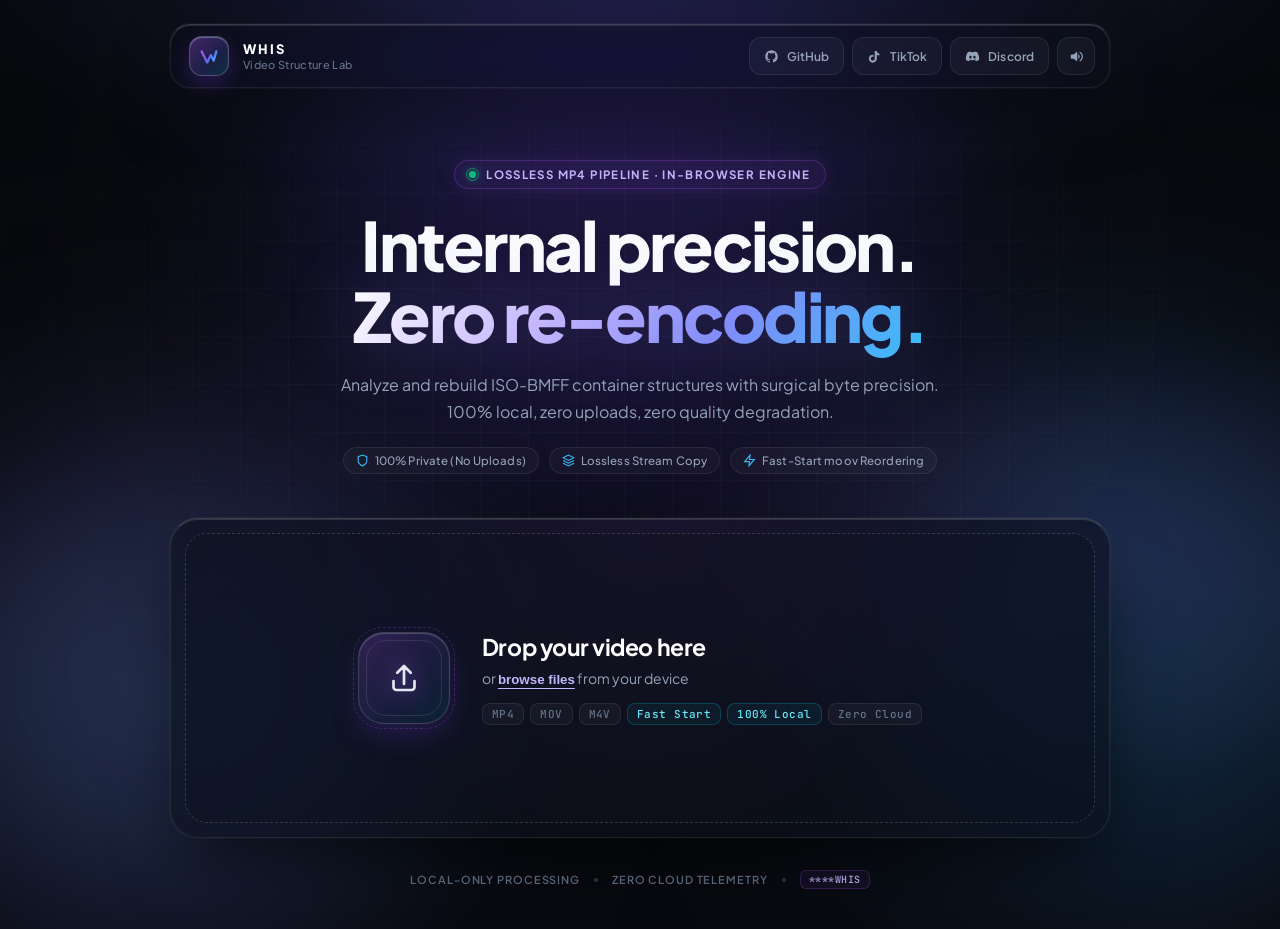
==== index.html @ bb4c7293 "feat: modernize UI/UX, video stream monitor, atom pipeline visualizer, universal export & railway su" ====
<!doctype html>
<html lang="en">
  <head>
    <meta charset="utf-8">
    <meta name="viewport" content="width=device-width, initial-scale=1">
    <meta name="color-scheme" content="dark">
    <meta name="theme-color" content="#06070a">
    <title>Whis Video Patcher — Lossless In-Browser MP4 Pipeline</title>
    <meta name="description" content="Local, lossless ISO-BMFF container structure patcher with real-time inspection, fast-start optimization, and zero re-encoding.">
    <link rel="preconnect" href="https://fonts.googleapis.com">
    <link rel="preconnect" href="https://fonts.gstatic.com" crossorigin>
    <link href="https://fonts.googleapis.com/css2?family=JetBrains+Mono:wght@400;500;600;700&family=Plus+Jakarta+Sans:wght@400;500;600;700;800&display=swap" rel="stylesheet">
    <link rel="stylesheet" href="styles.css">
  </head>
  <body>
    <div class="bg-grid" aria-hidden="true"></div>
    <div class="aurora aurora-one" aria-hidden="true"></div>
    <div class="aurora aurora-two" aria-hidden="true"></div>
    <div class="aurora aurora-three" aria-hidden="true"></div>

    <main class="shell">
      <header class="topbar glass">
        <div class="brand">
          <span class="brand-mark" aria-hidden="true">
            <svg viewBox="0 0 24 24" fill="none" xmlns="http://www.w3.org/2000/svg">
              <path d="M4 7L10 19L14 11L17 17L20 7" stroke="url(#whis-brand-grad)" stroke-width="2.5" stroke-linecap="round" stroke-linejoin="round"/>
              <defs>
                <linearGradient id="whis-brand-grad" x1="4" y1="7" x2="20" y2="19" gradientUnits="userSpaceOnUse">
                  <stop stop-color="#a855f7"/>
                  <stop offset="0.5" stop-color="#6366f1"/>
                  <stop offset="1" stop-color="#38bdf8"/>
                </linearGradient>
              </defs>
            </svg>
          </span>
          <div class="brand-text">
            <p>WHIS</p>
            <span>Video Structure Lab</span>
          </div>
        </div>

        <div class="top-actions">
          <a class="social-button github" href="https://github.com/whiskyyyyys/video-patcher" target="_blank" rel="noopener noreferrer" aria-label="Open GitHub Repository">
            <svg viewBox="0 0 24 24" aria-hidden="true">
              <path fill="currentColor" d="M12 2C6.477 2 2 6.484 2 12.017c0 4.425 2.865 8.18 6.839 9.504.5.092.682-.217.682-.483 0-.237-.008-.868-.013-1.703-2.782.605-3.369-1.343-3.369-1.343-.454-1.158-1.11-1.466-1.11-1.466-.908-.62.069-.608.069-.608 1.003.07 1.53 1.032 1.53 1.032.892 1.53 2.341 1.088 2.91.832.092-.647.35-1.088.636-1.338-2.22-.253-4.555-1.113-4.555-4.951 0-1.093.39-1.988 1.029-2.688-.103-.253-.446-1.272.098-2.65 0 0 .84-.27 2.75 1.026A9.564 9.564 0 0 1 12 6.844c.85.004 1.705.115 2.504.337 1.909-1.296 2.747-1.027 2.747-1.027.546 1.379.202 2.398.1 2.651.64.7 1.028 1.595 1.028 2.688 0 3.848-2.339 4.695-4.566 4.943.359.309.678.92.678 1.855 0 1.338-.012 2.419-.012 2.747 0 .268.18.58.688.482A10.019 10.019 0 0 0 22 12.017C22 6.484 17.522 2 12 2z"/>
            </svg>
            <span>GitHub</span>
          </a>
          <a class="social-button tiktok" href="https://www.tiktok.com/@whis" target="_blank" rel="noopener noreferrer" aria-label="Open Whis on TikTok">
            <svg viewBox="0 0 24 24" aria-hidden="true"><path d="M15.7 3c.3 2.4 1.7 3.8 4.1 4v3.3a9 9 0 0 1-4.1-1v6.1a6.4 6.4 0 1 1-5.5-6.3v3.4a3.1 3.1 0 1 0 2.1 2.9V3h3.4z"/></svg>
            <span>TikTok</span>
          </a>
          <a class="social-button discord" href="https://discord.gg/whis" target="_blank" rel="noopener noreferrer" aria-label="Join the Whis Discord">
            <svg viewBox="0 0 24 24" aria-hidden="true"><path d="M19.5 5.3A17 17 0 0 0 15.3 4l-.5 1.1a15 15 0 0 0-5.6 0L8.7 4a17 17 0 0 0-4.2 1.3C1.8 9.3 1.1 13.2 1.4 17a17 17 0 0 0 5.2 2.7l1.3-1.8-1.8-.9.4-.3c3.5 1.6 7.4 1.6 10.9 0l.5.3-1.8.9 1.3 1.8a17 17 0 0 0 5.2-2.7c.4-4.4-.8-8.2-3.1-11.7zM8.8 15.2c-1 0-1.9-1-1.9-2.2s.9-2.2 1.9-2.2 1.9 1 1.9 2.2-.9 2.2-1.9 2.2zm6.4 0c-1 0-1.9-1-1.9-2.2s.9-2.2 1.9-2.2 1.9 1 1.9 2.2-.9 2.2-1.9 2.2z"/></svg>
            <span>Discord</span>
          </a>
          <button class="icon-button" id="soundToggle" type="button" aria-label="Mute interface sounds" aria-pressed="true" title="Toggle audio feedback">
            <svg viewBox="0 0 24 24" aria-hidden="true"><path d="M4 9v6h4l5 4V5L8 9H4zm12.5 3a4 4 0 0 0-2-3.46v6.92A4 4 0 0 0 16.5 12zm0-7.2v2.05a6 6 0 0 1 0 10.3v2.05a8 8 0 0 0 0-14.4z"/></svg>
          </button>
        </div>
      </header>

      <section class="hero">
        <div class="eyebrow-container">
          <p class="eyebrow"><span class="pulse-dot"></span> Lossless MP4 Pipeline · In-Browser Engine</p>
        </div>
        <h1>Internal precision.<br><em>Zero re-encoding.</em></h1>
        <p class="lede">Analyze and rebuild ISO-BMFF container structures with surgical byte precision. 100% local, zero uploads, zero quality degradation.</p>

        <div class="hero-tags">
          <span class="hero-tag">
            <svg viewBox="0 0 24 24" fill="none" stroke="currentColor" stroke-width="2"><path d="M12 22s8-4 8-10V5l-8-3-8 3v7c0 6 8 10 8 10z"/></svg>
            100% Private (No Uploads)
          </span>
          <span class="hero-tag">
            <svg viewBox="0 0 24 24" fill="none" stroke="currentColor" stroke-width="2"><polygon points="12 2 2 7 12 12 22 7 12 2"/><polyline points="2 17 12 22 22 17"/><polyline points="2 12 12 17 22 12"/></svg>
            Lossless Stream Copy
          </span>
          <span class="hero-tag">
            <svg viewBox="0 0 24 24" fill="none" stroke="currentColor" stroke-width="2"><polygon points="13 2 3 14 12 14 11 22 21 10 12 10 13 2"/></svg>
            Fast-Start moov Reordering
          </span>
        </div>
      </section>

      <section class="workspace glass" id="workspace">
        <div class="dropzone" id="dropzone" role="button" tabindex="0" aria-label="Choose or drop a video">
          <input id="fileInput" type="file" accept="video/*,.mp4,.m4v,.mov" hidden>
          <div class="drop-orbit">
            <span class="orbit-ring-outer"></span>
            <span class="orbit-ring-inner"></span>
            <svg viewBox="0 0 24 24" aria-hidden="true"><path d="M12 16V4m0 0L7.5 8.5M12 4l4.5 4.5M5 14v4a2 2 0 0 0 2 2h10a2 2 0 0 0 2-2v-4"/></svg>
          </div>
          <div class="drop-copy">
            <h2>Drop your video here</h2>
            <p>or <button id="browseButton" type="button">browse files</button> from your device</p>
            <div class="drop-badges">
              <span class="badge">MP4</span>
              <span class="badge">MOV</span>
              <span class="badge">M4V</span>
              <span class="badge highlight">Fast Start</span>
              <span class="badge highlight">100% Local</span>
              <span class="badge">Zero Cloud</span>
            </div>
          </div>
        </div>

        <div class="processor" id="processor" hidden>
          <div class="file-row">
            <div class="file-icon">
              <svg viewBox="0 0 24 24"><path d="M4 4h11l5 5v11H4V4zm11 0v5h5M9 10l6 3-6 3v-6z"/></svg>
            </div>
            <div class="file-info">
              <strong id="fileName">—</strong>
              <span id="fileMeta">—</span>
            </div>
            <button class="text-button" id="replaceButton" type="button">
              <svg viewBox="0 0 24 24" width="14" height="14" fill="none" stroke="currentColor" stroke-width="2"><path d="M4 4v5h.582m15.356 2A8.001 8.001 0 004.582 9m0 0H9m11 11v-5h-.581m0 0a8.003 8.003 0 01-15.357-2m15.357 2H15"/></svg>
              <span>Replace file</span>
            </button>
          </div>

          <!-- Video Preview Player -->
          <div class="video-preview-card" id="previewContainer" hidden>
            <div class="preview-header">
              <div class="preview-tag">
                <span class="live-indicator"></span>
                <span>Video Stream Monitor</span>
              </div>
              <span class="preview-resolution" id="videoResolution">—</span>
            </div>
            <div class="video-wrap">
              <video id="videoPreview" controls playsinline preload="metadata"></video>
            </div>
          </div>

          <div class="progress-block">
            <div class="progress-head">
              <span id="statusLabel">Preparing…</span>
              <strong id="progressValue">0%</strong>
            </div>
            <div class="progress-track">
              <i id="progressBar"></i>
              <b id="progressGlow"></b>
            </div>
            <p id="statusDetail">Reading file structure</p>
          </div>

          <!-- Container Pipeline Step Visualizer -->
          <div class="pipeline-visualizer" id="pipelineVisualizer">
            <div class="pipeline-step" id="stepFtyp">
              <div class="step-badge">ATOM 01</div>
              <strong>ftyp</strong>
              <span>Sanitized branding</span>
            </div>
            <div class="pipeline-arrow" aria-hidden="true">→</div>
            <div class="pipeline-step" id="stepMoov">
              <div class="step-badge">ATOM 02</div>
              <strong>moov</strong>
              <span>Fast-start & Tech Audio</span>
            </div>
            <div class="pipeline-arrow" aria-hidden="true">→</div>
            <div class="pipeline-step" id="stepMdat">
              <div class="step-badge">ATOM 03</div>
              <strong>mdat</strong>
              <span>Raw payload preserved</span>
            </div>
          </div>

          <div class="result-grid" id="resultGrid" hidden>
            <article>
              <div class="art-label">Mode</div>
              <strong>Stream copy</strong>
              <small>signatures scrubbed only</small>
            </article>
            <article>
              <div class="art-label">Index</div>
              <strong>Fast start</strong>
              <small>moov before mdat</small>
            </article>
            <article>
              <div class="art-label">Patch</div>
              <strong id="patchCount">—</strong>
              <small>technical samples</small>
            </article>
            <article>
              <div class="art-label">Output</div>
              <strong id="outputSize">—</strong>
              <small id="sizeDelta">—</small>
            </article>
          </div>

          <div class="error-card" id="errorCard" hidden>
            <svg viewBox="0 0 24 24"><path d="M12 8v5m0 3.5v.01M10.3 3.8 2.6 17.2A2 2 0 0 0 4.3 20h15.4a2 2 0 0 0 1.7-2.8L13.7 3.8a2 2 0 0 0-3.4 0z"/></svg>
            <div>
              <strong>Processing stopped</strong>
              <p id="errorMessage"></p>
            </div>
          </div>

          <div class="actions">
            <button class="secondary-button" id="detailsButton" type="button" disabled>
              <svg viewBox="0 0 24 24" width="16" height="16" fill="none" stroke="currentColor" stroke-width="2"><circle cx="12" cy="12" r="10"/><path d="M12 16v-4M12 8h.01"/></svg>
              <span>Technical details</span>
            </button>
            <button class="secondary-button" id="resetButton" type="button">
              <svg viewBox="0 0 24 24" width="16" height="16" fill="none" stroke="currentColor" stroke-width="2"><path d="M21 12a9 9 0 0 0-9-9 9.75 9.75 0 0 0-6.74 2.74L3 8"/><path d="M3 3v5h5"/></svg>
              <span>Patch another</span>
            </button>
            <button class="primary-button" id="exportButton" type="button" disabled>
              <span>Export MP4</span>
              <svg viewBox="0 0 24 24"><path d="M12 4v12m0 0 4-4m-4 4-4-4M5 20h14"/></svg>
            </button>
          </div>
        </div>
      </section>

      <section class="details glass" id="detailsPanel" hidden>
        <div class="details-head">
          <div>
            <p class="eyebrow"><span class="pulse-dot"></span> Container Audit</p>
            <h2>Technical Details</h2>
          </div>
          <button class="icon-button" id="closeDetails" type="button" aria-label="Close details">×</button>
        </div>
        <div class="audit-grid" id="auditGrid"></div>
        <div class="log-container">
          <div class="log-header-bar">
            <div class="log-title">Live Execution Trace</div>
            <button class="text-button" id="copyLogButton" type="button">
              <svg viewBox="0 0 24 24" width="14" height="14" fill="none" stroke="currentColor" stroke-width="2"><rect x="9" y="9" width="13" height="13" rx="2" ry="2"></rect><path d="M5 15H4a2 2 0 0 1-2-2V4a2 2 0 0 1 2-2h9a2 2 0 0 1 2 2v1"></path></svg>
              <span>Copy Trace</span>
            </button>
          </div>
          <div class="log" id="log"></div>
        </div>
      </section>

      <footer class="glass-footer">
        <span>Local-only processing</span>
        <i></i>
        <span>Zero cloud telemetry</span>
        <i></i>
        <span class="sig-pill">****whis</span>
      </footer>
    </main>

    <!-- Floating Toast Notification -->
    <div class="toast" id="toast" role="status" aria-live="polite" hidden></div>

    <script src="app.js"></script>
  </body>
</html>
---- styles.css ----
:root {
  --bg-base: #06070a;
  --bg-surface: rgba(14, 17, 27, 0.65);
  --bg-surface-elevated: rgba(22, 27, 44, 0.75);
  --ink: #f8fafc;
  --ink-secondary: #94a3b8;
  --ink-muted: #64748b;
  --border-subtle: rgba(255, 255, 255, 0.08);
  --border-glow: rgba(168, 85, 247, 0.35);
  --border-highlight: rgba(255, 255, 255, 0.18);
  
  --primary: #8b5cf6;
  --primary-bright: #a855f7;
  --primary-glow: rgba(139, 92, 246, 0.4);
  --cyan: #06b6d4;
  --cyan-glow: rgba(6, 182, 212, 0.35);
  --indigo: #6366f1;
  --emerald: #10b981;
  --emerald-glow: rgba(16, 185, 129, 0.3);
  --danger: #f43f5e;
  --danger-bg: rgba(244, 63, 94, 0.1);
  --danger-border: rgba(244, 63, 94, 0.25);
  
  --font-sans: 'Plus Jakarta Sans', -apple-system, BlinkMacSystemFont, "Segoe UI", Roboto, sans-serif;
  --font-mono: 'JetBrains Mono', SFMono-Regular, Consolas, Menlo, monospace;
  --ease: cubic-bezier(0.16, 1, 0.3, 1);
  --ease-bounce: cubic-bezier(0.34, 1.56, 0.64, 1);
}

* {
  box-sizing: border-box;
  margin: 0;
  padding: 0;
}

html {
  min-height: 100%;
  background-color: var(--bg-base);
  color: var(--ink);
  font-family: var(--font-sans);
  color-scheme: dark;
}

body {
  min-height: 100vh;
  position: relative;
  overflow-x: hidden;
  background:
    radial-gradient(ellipse 80% 50% at 50% -10%, rgba(99, 102, 241, 0.18), transparent 70%),
    radial-gradient(ellipse 60% 40% at 85% 60%, rgba(168, 85, 247, 0.12), transparent 60%),
    radial-gradient(ellipse 50% 50% at 15% 75%, rgba(6, 182, 212, 0.1), transparent 60%),
    linear-gradient(180deg, #07090e 0%, #050608 50%, #07090e 100%);
  -webkit-font-smoothing: antialiased;
  -moz-osx-font-smoothing: grayscale;
}

/* High-tech ambient background grid */
.bg-grid {
  position: fixed;
  inset: 0;
  pointer-events: none;
  z-index: 0;
  background-image: 
    linear-gradient(to right, rgba(255, 255, 255, 0.022) 1px, transparent 1px),
    linear-gradient(to bottom, rgba(255, 255, 255, 0.022) 1px, transparent 1px);
  background-size: 48px 48px;
  mask-image: radial-gradient(ellipse 80% 60% at 50% 40%, black 30%, transparent 85%);
  -webkit-mask-image: radial-gradient(ellipse 80% 60% at 50% 40%, black 30%, transparent 85%);
}

/* Dynamic Aurora Glow Spheres */
.aurora {
  position: fixed;
  z-index: 0;
  border-radius: 50%;
  filter: blur(110px);
  opacity: 0.22;
  pointer-events: none;
  mix-blend-mode: screen;
  will-change: transform;
}

.aurora-one {
  top: -5%;
  left: 20%;
  width: 45rem;
  height: 35rem;
  background: radial-gradient(circle, #7c3aed 0%, #4338ca 60%, transparent 80%);
  animation: driftOne 22s var(--ease) infinite alternate;
}

.aurora-two {
  top: 35%;
  right: -10rem;
  width: 38rem;
  height: 38rem;
  background: radial-gradient(circle, #06b6d4 0%, #3b82f6 50%, transparent 75%);
  animation: driftTwo 18s var(--ease) infinite alternate-reverse;
}

.aurora-three {
  bottom: -5%;
  left: -10rem;
  width: 40rem;
  height: 35rem;
  background: radial-gradient(circle, #c084fc 0%, #6366f1 50%, transparent 75%);
  animation: driftOne 26s var(--ease) infinite alternate;
}

@keyframes driftOne {
  0% { transform: translate(0, 0) scale(1); }
  50% { transform: translate(4rem, 3rem) scale(1.08); }
  100% { transform: translate(-3rem, 5rem) scale(0.95); }
}

@keyframes driftTwo {
  0% { transform: translate(0, 0) scale(1); }
  50% { transform: translate(-5rem, -2rem) scale(1.1); }
  100% { transform: translate(2rem, 4rem) scale(0.92); }
}

/* Glass Surface Styling */
.glass {
  background: var(--bg-surface);
  border: 1px solid var(--border-subtle);
  border-top-color: var(--border-highlight);
  border-radius: 24px;
  box-shadow: 
    0 30px 70px -15px rgba(0, 0, 0, 0.65),
    0 0 1px 1px rgba(255, 255, 255, 0.05),
    inset 0 1px 0 rgba(255, 255, 255, 0.12);
  backdrop-filter: blur(24px) saturate(160%);
  -webkit-backdrop-filter: blur(24px) saturate(160%);
  transition: border-color 0.3s var(--ease), box-shadow 0.3s var(--ease);
}

.shell {
  position: relative;
  z-index: 1;
  width: min(940px, calc(100% - 36px));
  margin: 0 auto;
  padding: 24px 0 40px;
}

/* Topbar Header */
.topbar {
  display: flex;
  align-items: center;
  justify-content: space-between;
  min-height: 64px;
  padding: 10px 14px 10px 18px;
  border-radius: 20px;
  background: rgba(13, 16, 26, 0.55);
}

.brand {
  display: flex;
  align-items: center;
  gap: 14px;
  user-select: none;
}

.brand-mark {
  display: grid;
  place-items: center;
  width: 40px;
  height: 40px;
  border-radius: 13px;
  border: 1px solid rgba(255, 255, 255, 0.2);
  background: linear-gradient(135deg, rgba(168, 85, 247, 0.35) 0%, rgba(99, 102, 241, 0.2) 60%, rgba(6, 182, 212, 0.2) 100%);
  box-shadow: 
    inset 0 1px 1px rgba(255, 255, 255, 0.3),
    0 8px 20px rgba(124, 58, 237, 0.25);
  transition: transform 0.3s var(--ease-bounce), box-shadow 0.3s var(--ease);
}

.brand-mark:hover {
  transform: scale(1.06) rotate(-2deg);
  box-shadow: 0 10px 25px rgba(124, 58, 237, 0.4);
}

.brand-mark svg {
  width: 22px;
  height: 22px;
}

.brand-text p {
  font-size: 13px;
  font-weight: 800;
  letter-spacing: 0.16em;
  background: linear-gradient(135deg, #ffffff 30%, #c4b5fd 100%);
  -webkit-background-clip: text;
  -webkit-text-fill-color: transparent;
}

.brand-text span {
  display: block;
  font-size: 11px;
  font-weight: 500;
  color: var(--ink-muted);
  letter-spacing: 0.03em;
  margin-top: 1px;
}

.top-actions {
  display: flex;
  align-items: center;
  gap: 8px;
}

.social-button {
  display: inline-flex;
  align-items: center;
  gap: 8px;
  height: 38px;
  padding: 0 14px;
  border: 1px solid var(--border-subtle);
  border-radius: 12px;
  color: var(--ink-secondary);
  background: rgba(255, 255, 255, 0.04);
  text-decoration: none;
  font-size: 12px;
  font-weight: 600;
  letter-spacing: 0.01em;
  transition: all 0.25s var(--ease);
}

.social-button svg {
  width: 15px;
  height: 15px;
  fill: currentColor;
  transition: transform 0.25s var(--ease);
}

.social-button:hover {
  color: #ffffff;
  border-color: rgba(255, 255, 255, 0.22);
  background: rgba(255, 255, 255, 0.08);
  transform: translateY(-1.5px);
}

.social-button:hover svg {
  transform: scale(1.1);
}

.social-button.tiktok:hover {
  box-shadow: 0 6px 20px rgba(6, 182, 212, 0.2);
}

.social-button.discord:hover {
  box-shadow: 0 6px 20px rgba(99, 102, 241, 0.25);
}

.social-button.github:hover {
  box-shadow: 0 6px 20px rgba(168, 85, 247, 0.3);
  border-color: rgba(168, 85, 247, 0.4);
}

.icon-button {
  display: grid;
  place-items: center;
  width: 38px;
  height: 38px;
  padding: 0;
  border: 1px solid var(--border-subtle);
  border-radius: 12px;
  color: var(--ink-secondary);
  background: rgba(255, 255, 255, 0.04);
  cursor: pointer;
  transition: all 0.25s var(--ease);
}

.icon-button:hover {
  border-color: rgba(255, 255, 255, 0.2);
  color: #ffffff;
  background: rgba(255, 255, 255, 0.08);
  transform: translateY(-1.5px);
}

.icon-button svg {
  width: 17px;
  height: 17px;
  fill: currentColor;
}

.icon-button[aria-pressed="false"] {
  color: var(--ink-muted);
  opacity: 0.7;
}

/* Hero Section */
.hero {
  padding: 72px 16px 44px;
  text-align: center;
}

.eyebrow-container {
  display: inline-block;
  margin-bottom: 20px;
}

.eyebrow {
  display: inline-flex;
  align-items: center;
  gap: 10px;
  padding: 6px 14px;
  border-radius: 99px;
  border: 1px solid rgba(168, 85, 247, 0.25);
  background: rgba(168, 85, 247, 0.08);
  color: #c4b5fd;
  font-size: 11.5px;
  font-weight: 700;
  letter-spacing: 0.12em;
  text-transform: uppercase;
  box-shadow: 0 0 20px rgba(168, 85, 247, 0.12);
}

.pulse-dot {
  position: relative;
  width: 7px;
  height: 7px;
  border-radius: 50%;
  background: var(--emerald);
  box-shadow: 0 0 10px var(--emerald);
}

.pulse-dot::after {
  content: "";
  position: absolute;
  inset: -3px;
  border-radius: 50%;
  border: 1px solid var(--emerald);
  opacity: 0.6;
  animation: ping 2s cubic-bezier(0, 0, 0.2, 1) infinite;
}

@keyframes ping {
  75%, 100% {
    transform: scale(2.2);
    opacity: 0;
  }
}

.hero h1 {
  margin: 0;
  font-size: clamp(40px, 6.2vw, 68px);
  font-weight: 800;
  line-height: 1.04;
  letter-spacing: -0.04em;
}

.hero h1 em {
  font-style: normal;
  color: transparent;
  background: linear-gradient(125deg, #ffffff 0%, #c4b5fd 35%, #818cf8 65%, #38bdf8 100%);
  -webkit-background-clip: text;
  background-clip: text;
  filter: drop-shadow(0 0 35px rgba(129, 140, 248, 0.25));
}

.lede {
  max-width: 600px;
  margin: 22px auto 0;
  color: var(--ink-secondary);
  font-size: 16px;
  line-height: 1.65;
  font-weight: 400;
}

/* Workspace Glass Card */
.workspace {
  position: relative;
  overflow: hidden;
  padding: 14px;
  border-radius: 28px;
}

.workspace::after {
  position: absolute;
  inset: 0;
  pointer-events: none;
  content: "";
  border-radius: inherit;
  background: radial-gradient(circle at 50% 0%, rgba(168, 85, 247, 0.08) 0%, transparent 60%);
}

/* Dropzone */
.dropzone {
  position: relative;
  z-index: 1;
  display: flex;
  align-items: center;
  justify-content: center;
  gap: 32px;
  min-height: 290px;
  padding: 40px 32px;
  border: 1.5px dashed rgba(255, 255, 255, 0.16);
  border-radius: 22px;
  background: rgba(15, 18, 30, 0.35);
  outline: none;
  cursor: pointer;
  transition: all 0.35s var(--ease);
}

.dropzone:hover,
.dropzone:focus-visible,
.dropzone.is-dragging {
  border-color: var(--primary-bright);
  background: rgba(139, 92, 246, 0.07);
  box-shadow: 
    0 0 30px rgba(168, 85, 247, 0.15),
    inset 0 0 30px rgba(168, 85, 247, 0.05);
  transform: translateY(-2px);
}

.dropzone.is-dragging {
  transform: scale(0.99);
  border-style: solid;
  border-color: var(--cyan);
}

/* Dropzone Orbit Visual */
.drop-orbit {
  position: relative;
  display: grid;
  place-items: center;
  flex: 0 0 92px;
  width: 92px;
  height: 92px;
  border-radius: 26px;
  border: 1px solid rgba(255, 255, 255, 0.15);
  background: linear-gradient(135deg, rgba(168, 85, 247, 0.22) 0%, rgba(99, 102, 241, 0.12) 60%, rgba(6, 182, 212, 0.1) 100%);
  box-shadow: 
    inset 0 1px 1px rgba(255, 255, 255, 0.2),
    0 12px 28px rgba(124, 58, 237, 0.2);
  transition: transform 0.45s var(--ease-bounce), box-shadow 0.45s var(--ease);
}

.orbit-ring-outer {
  position: absolute;
  inset: -6px;
  border-radius: 30px;
  border: 1px dashed rgba(168, 85, 247, 0.25);
  pointer-events: none;
  transition: transform 0.6s var(--ease);
}

.orbit-ring-inner {
  position: absolute;
  inset: 7px;
  border-radius: 20px;
  border: 1px solid rgba(255, 255, 255, 0.1);
  pointer-events: none;
}

.dropzone:hover .drop-orbit,
.dropzone.is-dragging .drop-orbit {
  transform: translateY(-3px) scale(1.05);
  box-shadow: 0 16px 36px rgba(139, 92, 246, 0.35);
}

.dropzone:hover .orbit-ring-outer {
  transform: rotate(45deg);
  border-color: rgba(168, 85, 247, 0.5);
}

.drop-orbit svg {
  width: 36px;
  height: 36px;
  fill: none;
  stroke: #e2e8f0;
  stroke-width: 1.8;
  stroke-linecap: round;
  stroke-linejoin: round;
  filter: drop-shadow(0 0 10px rgba(168, 85, 247, 0.6));
  transition: transform 0.3s var(--ease);
}

.dropzone:hover .drop-orbit svg {
  transform: translateY(-2px);
  stroke: #ffffff;
}

.drop-copy h2 {
  margin: 0 0 8px;
  font-size: 23px;
  font-weight: 700;
  letter-spacing: -0.02em;
  color: #ffffff;
}

.drop-copy p {
  margin: 0 0 16px;
  color: var(--ink-secondary);
  font-size: 14px;
}

.drop-copy p button {
  padding: 0;
  border: 0;
  color: #c4b5fd;
  font-weight: 600;
  background: none;
  cursor: pointer;
  text-decoration: underline;
  text-underline-offset: 4px;
  transition: color 0.2s var(--ease);
}

.drop-copy p button:hover {
  color: #ffffff;
}

.drop-badges {
  display: flex;
  flex-wrap: wrap;
  gap: 6px;
  align-items: center;
}

.badge {
  display: inline-flex;
  align-items: center;
  padding: 3px 9px;
  border-radius: 8px;
  border: 1px solid rgba(255, 255, 255, 0.08);
  background: rgba(255, 255, 255, 0.035);
  color: var(--ink-muted);
  font-size: 11px;
  font-family: var(--font-mono);
  font-weight: 500;
  letter-spacing: 0.04em;
}

.badge.highlight {
  border-color: rgba(6, 182, 212, 0.25);
  background: rgba(6, 182, 212, 0.07);
  color: #67e8f9;
}

/* Processor Section */
.processor {
  position: relative;
  z-index: 1;
  padding: 20px 22px 24px;
  animation: reveal 0.45s var(--ease);
}

.file-row {
  display: flex;
  align-items: center;
  gap: 16px;
  padding: 6px 0 24px;
  border-bottom: 1px solid rgba(255, 255, 255, 0.07);
}

.file-icon {
  display: grid;
  place-items: center;
  width: 48px;
  height: 48px;
  border-radius: 14px;
  border: 1px solid rgba(168, 85, 247, 0.2);
  background: linear-gradient(135deg, rgba(168, 85, 247, 0.18), rgba(99, 102, 241, 0.1));
}

.file-icon svg {
  width: 24px;
  height: 24px;
  fill: none;
  stroke: #c4b5fd;
  stroke-width: 1.6;
  stroke-linecap: round;
  stroke-linejoin: round;
}

.file-info {
  min-width: 0;
  flex: 1;
}

.file-info strong {
  display: block;
  overflow: hidden;
  margin-bottom: 4px;
  font-size: 15px;
  font-weight: 600;
  color: #f8fafc;
  text-overflow: ellipsis;
  white-space: nowrap;
}

.file-info span {
  display: block;
  color: var(--ink-secondary);
  font-size: 12.5px;
  font-family: var(--font-mono);
}

.text-button {
  display: inline-flex;
  align-items: center;
  gap: 6px;
  padding: 8px 14px;
  border: 1px solid var(--border-subtle);
  border-radius: 10px;
  color: var(--ink-secondary);
  background: rgba(255, 255, 255, 0.03);
  cursor: pointer;
  font-size: 12px;
  font-weight: 600;
  transition: all 0.2s var(--ease);
}

.text-button:hover {
  border-color: rgba(255, 255, 255, 0.2);
  color: #ffffff;
  background: rgba(255, 255, 255, 0.08);
}

/* Progress Section */
.progress-block {
  padding: 30px 0 28px;
}

.progress-head {
  display: flex;
  justify-content: space-between;
  align-items: baseline;
  margin-bottom: 12px;
  font-size: 13.5px;
}

.progress-head span {
  font-weight: 600;
  color: #e2e8f0;
}

.progress-head strong {
  font-family: var(--font-mono);
  font-weight: 700;
  font-size: 14px;
  color: #c4b5fd;
  font-variant-numeric: tabular-nums;
}

.progress-track {
  position: relative;
  overflow: hidden;
  height: 8px;
  border-radius: 99px;
  background: rgba(255, 255, 255, 0.06);
  box-shadow: inset 0 1px 3px rgba(0, 0, 0, 0.5);
}

.progress-track i {
  position: absolute;
  inset: 0 auto 0 0;
  width: 0;
  border-radius: inherit;
  background: linear-gradient(90deg, #8b5cf6 0%, #6366f1 45%, #06b6d4 100%);
  background-size: 200% 100%;
  animation: progressGlowShift 3s ease infinite;
  box-shadow: 0 0 14px rgba(139, 92, 246, 0.6);
  transition: width 0.45s var(--ease);
}

@keyframes progressGlowShift {
  0% { background-position: 0% 50%; }
  50% { background-position: 100% 50%; }
  100% { background-position: 0% 50%; }
}

.progress-track b {
  position: absolute;
  top: -8px;
  left: 0;
  width: 60px;
  height: 24px;
  opacity: 0.7;
  background: radial-gradient(circle, #a855f7 0%, transparent 70%);
  filter: blur(8px);
  transform: translateX(-50%);
  transition: left 0.45s var(--ease);
  pointer-events: none;
}

#statusDetail {
  margin-top: 12px;
  color: var(--ink-muted);
  font-size: 12px;
  font-family: var(--font-mono);
}

/* Results Grid */
.result-grid {
  display: grid;
  grid-template-columns: repeat(4, 1fr);
  gap: 12px;
  margin-bottom: 26px;
  animation: reveal 0.4s var(--ease);
}

.result-grid article {
  padding: 16px;
  border: 1px solid rgba(255, 255, 255, 0.08);
  border-radius: 16px;
  background: rgba(255, 255, 255, 0.025);
  box-shadow: inset 0 1px 0 rgba(255, 255, 255, 0.05);
  transition: border-color 0.25s var(--ease), transform 0.25s var(--ease);
}

.result-grid article:hover {
  border-color: rgba(255, 255, 255, 0.16);
  transform: translateY(-2px);
}

.art-label {
  color: var(--ink-muted);
  font-size: 10.5px;
  font-weight: 700;
  text-transform: uppercase;
  letter-spacing: 0.1em;
}

.result-grid strong {
  display: block;
  margin: 7px 0 4px;
  font-size: 15px;
  font-weight: 700;
  color: #ffffff;
  font-family: var(--font-mono);
}

.result-grid small {
  display: block;
  color: var(--ink-secondary);
  font-size: 11px;
}

#sizeDelta {
  color: var(--emerald);
  font-weight: 600;
}

/* Error Card */
.error-card {
  display: flex;
  gap: 14px;
  padding: 16px 18px;
  margin-bottom: 24px;
  border: 1px solid var(--danger-border);
  border-radius: 16px;
  background: var(--danger-bg);
  backdrop-filter: blur(16px);
  animation: reveal 0.3s var(--ease);
}

.error-card svg {
  flex: 0 0 24px;
  width: 24px;
  height: 24px;
  fill: none;
  stroke: var(--danger);
  stroke-width: 1.8;
  stroke-linecap: round;
  stroke-linejoin: round;
}

.error-card strong {
  font-size: 13.5px;
  color: #fecdd3;
}

.error-card p {
  margin-top: 4px;
  color: #fda4af;
  font-size: 12.5px;
  line-height: 1.45;
}

/* Actions Section */
.actions {
  display: flex;
  justify-content: flex-end;
  align-items: center;
  gap: 12px;
}

.actions button {
  min-height: 48px;
  padding: 0 22px;
  border-radius: 14px;
  cursor: pointer;
  font-size: 13.5px;
  font-weight: 600;
  letter-spacing: 0.01em;
  transition: all 0.25s var(--ease);
}

.actions button:disabled {
  opacity: 0.35;
  cursor: not-allowed;
  transform: none !important;
  box-shadow: none !important;
}

.secondary-button {
  display: inline-flex;
  align-items: center;
  gap: 8px;
  border: 1px solid var(--border-subtle);
  color: var(--ink-secondary);
  background: rgba(255, 255, 255, 0.04);
}

.secondary-button:not(:disabled):hover {
  border-color: rgba(255, 255, 255, 0.2);
  color: #ffffff;
  background: rgba(255, 255, 255, 0.08);
  transform: translateY(-1.5px);
}

.primary-button {
  display: inline-flex;
  align-items: center;
  gap: 10px;
  border: 1px solid rgba(255, 255, 255, 0.25);
  color: #06070a;
  background: linear-gradient(135deg, #f3e8ff 0%, #c4b5fd 40%, #67e8f9 100%);
  box-shadow: 
    0 10px 28px rgba(99, 102, 241, 0.35),
    inset 0 1px 1px rgba(255, 255, 255, 0.9);
  font-weight: 700;
}

.primary-button svg {
  width: 18px;
  height: 18px;
  fill: none;
  stroke: currentColor;
  stroke-width: 2.2;
  stroke-linecap: round;
  stroke-linejoin: round;
  transition: transform 0.25s var(--ease);
}

.primary-button:not(:disabled):hover {
  transform: translateY(-2px);
  filter: brightness(1.08);
  box-shadow: 
    0 14px 34px rgba(124, 58, 237, 0.45),
    inset 0 1px 1px #ffffff;
}

.primary-button:not(:disabled):hover svg {
  transform: translateY(1.5px);
}

.primary-button:active {
  transform: translateY(0);
}

/* Details Panel & Audit */
.details {
  margin-top: 20px;
  padding: 26px 28px;
  border-radius: 26px;
  animation: reveal 0.45s var(--ease);
}

.details-head {
  display: flex;
  align-items: center;
  justify-content: space-between;
}

.details-head .eyebrow {
  margin-bottom: 6px;
}

.details h2 {
  margin: 0;
  font-size: 22px;
  font-weight: 700;
}

.details-head .icon-button {
  font-size: 24px;
  font-weight: 300;
}

.audit-grid {
  display: grid;
  grid-template-columns: repeat(2, 1fr);
  gap: 10px;
  margin: 22px 0 20px;
}

.audit-grid div {
  display: flex;
  align-items: center;
  justify-content: space-between;
  padding: 13px 18px;
  border: 1px solid rgba(255, 255, 255, 0.06);
  border-radius: 14px;
  background: rgba(0, 0, 0, 0.25);
}

.audit-grid span {
  color: var(--ink-secondary);
  font-size: 12px;
}

.audit-grid strong {
  font-size: 12px;
  font-family: var(--font-mono);
  font-weight: 600;
  color: #f1f5f9;
}

.log-container {
  border-radius: 16px;
  border: 1px solid rgba(255, 255, 255, 0.08);
  background: rgba(2, 4, 8, 0.65);
  overflow: hidden;
}

.log-title {
  padding: 10px 16px;
  font-size: 11px;
  font-family: var(--font-mono);
  font-weight: 600;
  color: var(--ink-muted);
  text-transform: uppercase;
  letter-spacing: 0.08em;
  border-bottom: 1px solid rgba(255, 255, 255, 0.06);
  background: rgba(255, 255, 255, 0.02);
}

.log {
  max-height: 240px;
  overflow-y: auto;
  padding: 14px 16px;
  color: var(--ink-secondary);
  font-family: var(--font-mono);
  font-size: 11.5px;
  line-height: 1.8;
}

.log::-webkit-scrollbar {
  width: 6px;
}
.log::-webkit-scrollbar-track {
  background: transparent;
}
.log::-webkit-scrollbar-thumb {
  background: rgba(255, 255, 255, 0.12);
  border-radius: 99px;
}

.log p {
  margin: 0;
  display: flex;
  align-items: baseline;
}

.log time {
  margin-right: 12px;
  color: var(--ink-muted);
  font-size: 11px;
}

.log .ok {
  color: var(--emerald);
  font-weight: 500;
}

/* Footer */
.glass-footer {
  display: flex;
  align-items: center;
  justify-content: center;
  gap: 14px;
  padding: 32px 16px 0;
  color: var(--ink-muted);
  font-size: 11px;
  font-weight: 600;
  letter-spacing: 0.08em;
  text-transform: uppercase;
}

.glass-footer i {
  width: 4px;
  height: 4px;
  border-radius: 50%;
  background: rgba(255, 255, 255, 0.18);
}

.sig-pill {
  padding: 2px 8px;
  border-radius: 6px;
  border: 1px solid rgba(168, 85, 247, 0.25);
  background: rgba(168, 85, 247, 0.08);
  color: #c4b5fd;
  font-family: var(--font-mono);
  font-size: 10px;
  letter-spacing: 0.05em;
}

[hidden] {
  display: none !important;
}

@keyframes reveal {
  from {
    opacity: 0;
    transform: translateY(12px) scale(0.985);
  }
  to {
    opacity: 1;
    transform: none;
  }
}

/* Hero Feature Tags */
.hero-tags {
  display: flex;
  flex-wrap: wrap;
  justify-content: center;
  gap: 10px;
  margin-top: 22px;
}

.hero-tag {
  display: inline-flex;
  align-items: center;
  gap: 6px;
  padding: 5px 12px;
  border-radius: 99px;
  border: 1px solid rgba(255, 255, 255, 0.08);
  background: rgba(255, 255, 255, 0.03);
  font-size: 11.5px;
  font-weight: 500;
  color: var(--ink-secondary);
  letter-spacing: 0.01em;
  backdrop-filter: blur(10px);
  transition: all 0.25s var(--ease);
}

.hero-tag:hover {
  border-color: rgba(168, 85, 247, 0.3);
  background: rgba(168, 85, 247, 0.06);
  color: #ffffff;
  transform: translateY(-1px);
}

.hero-tag svg {
  width: 13px;
  height: 13px;
  color: #38bdf8;
}

/* Video Preview Card */
.video-preview-card {
  margin: 18px 0 24px;
  border-radius: 18px;
  border: 1px solid rgba(255, 255, 255, 0.1);
  background: rgba(6, 8, 14, 0.6);
  overflow: hidden;
  box-shadow: 
    0 12px 30px rgba(0, 0, 0, 0.4),
    inset 0 1px 0 rgba(255, 255, 255, 0.08);
  animation: reveal 0.4s var(--ease);
}

.preview-header {
  display: flex;
  align-items: center;
  justify-content: space-between;
  padding: 10px 16px;
  border-bottom: 1px solid rgba(255, 255, 255, 0.06);
  background: rgba(15, 19, 32, 0.5);
}

.preview-tag {
  display: flex;
  align-items: center;
  gap: 8px;
  font-size: 11.5px;
  font-weight: 600;
  color: #e2e8f0;
  letter-spacing: 0.02em;
}

.live-indicator {
  width: 7px;
  height: 7px;
  border-radius: 50%;
  background: #10b981;
  box-shadow: 0 0 8px #10b981;
  animation: pulseDot 2s ease-in-out infinite;
}

.preview-resolution {
  font-family: var(--font-mono);
  font-size: 11px;
  color: #94a3b8;
  padding: 2px 8px;
  border-radius: 6px;
  background: rgba(255, 255, 255, 0.04);
  border: 1px solid rgba(255, 255, 255, 0.05);
}

.video-wrap {
  position: relative;
  width: 100%;
  background: #000000;
  display: flex;
  justify-content: center;
  align-items: center;
}

.video-wrap video {
  width: 100%;
  max-height: 320px;
  object-fit: contain;
  outline: none;
}

/* ISO-BMFF Container Pipeline Visualizer */
.pipeline-visualizer {
  display: grid;
  grid-template-columns: 1fr auto 1fr auto 1fr;
  align-items: center;
  gap: 8px;
  margin: 20px 0 8px;
  padding: 16px;
  border-radius: 16px;
  border: 1px solid rgba(255, 255, 255, 0.07);
  background: rgba(11, 14, 24, 0.45);
}

.pipeline-step {
  display: flex;
  flex-direction: column;
  align-items: center;
  text-align: center;
  padding: 12px 10px;
  border-radius: 12px;
  border: 1px solid rgba(255, 255, 255, 0.06);
  background: rgba(255, 255, 255, 0.02);
  transition: all 0.35s var(--ease);
}

.pipeline-step .step-badge {
  font-family: var(--font-mono);
  font-size: 9px;
  letter-spacing: 0.1em;
  color: var(--ink-muted);
  margin-bottom: 4px;
}

.pipeline-step strong {
  font-family: var(--font-mono);
  font-size: 14px;
  letter-spacing: 0.05em;
  color: #e2e8f0;
  margin-bottom: 2px;
}

.pipeline-step span {
  font-size: 11px;
  color: var(--ink-muted);
  line-height: 1.3;
}

.pipeline-step.active {
  border-color: rgba(6, 182, 212, 0.5);
  background: rgba(6, 182, 212, 0.08);
  box-shadow: 0 0 20px rgba(6, 182, 212, 0.2);
}

.pipeline-step.active strong {
  color: #67e8f9;
}

.pipeline-step.active .step-badge {
  color: #38bdf8;
}

.pipeline-step.complete {
  border-color: rgba(16, 185, 129, 0.4);
  background: rgba(16, 185, 129, 0.06);
  box-shadow: 0 0 16px rgba(16, 185, 129, 0.15);
}

.pipeline-step.complete strong {
  color: #6ee7b7;
}

.pipeline-arrow {
  font-size: 14px;
  color: rgba(255, 255, 255, 0.2);
  user-select: none;
}

/* Log Header Bar */
.log-header-bar {
  display: flex;
  align-items: center;
  justify-content: space-between;
  margin-bottom: 10px;
}

/* Floating Toast Notification */
.toast {
  position: fixed;
  bottom: 28px;
  right: 28px;
  z-index: 9999;
  display: flex;
  align-items: center;
  gap: 10px;
  padding: 12px 18px;
  border-radius: 14px;
  border: 1px solid rgba(168, 85, 247, 0.35);
  background: rgba(15, 19, 32, 0.92);
  color: #ffffff;
  font-size: 13px;
  font-weight: 500;
  box-shadow: 
    0 16px 36px rgba(0, 0, 0, 0.5),
    0 0 24px rgba(139, 92, 246, 0.3);
  backdrop-filter: blur(16px);
  -webkit-backdrop-filter: blur(16px);
  animation: toastIn 0.3s var(--ease);
  transition: opacity 0.3s var(--ease), transform 0.3s var(--ease);
}

@keyframes toastIn {
  from {
    opacity: 0;
    transform: translateY(16px) scale(0.95);
  }
  to {
    opacity: 1;
    transform: none;
  }
}

/* Mobile & Tablet Responsiveness */
@media (max-width: 768px) {
  .shell {
    width: calc(100% - 24px);
    padding-top: 14px;
  }

  .hero {
    padding: 52px 10px 32px;
  }

  .hero h1 {
    font-size: 38px;
  }

  .lede {
    font-size: 14.5px;
  }

  .dropzone {
    flex-direction: column;
    min-height: 310px;
    gap: 22px;
    padding: 36px 20px;
    text-align: center;
  }

  .drop-badges {
    justify-content: center;
  }

  .result-grid {
    grid-template-columns: repeat(2, 1fr);
  }

  .processor {
    padding: 16px 12px;
  }

  .actions {
    flex-direction: column-reverse;
    gap: 10px;
  }

  .actions button {
    width: 100%;
    justify-content: center;
  }

  .audit-grid {
    grid-template-columns: 1fr;
  }

  .social-button span {
    display: none;
  }

  .social-button {
    width: 38px;
    padding: 0;
    justify-content: center;
  }
}

@media (prefers-reduced-motion: reduce) {
  *, *::before, *::after {
    scroll-behavior: auto !important;
    animation-duration: 0.01ms !important;
    animation-iteration-count: 1 !important;
    transition-duration: 0.01ms !important;
  }
}
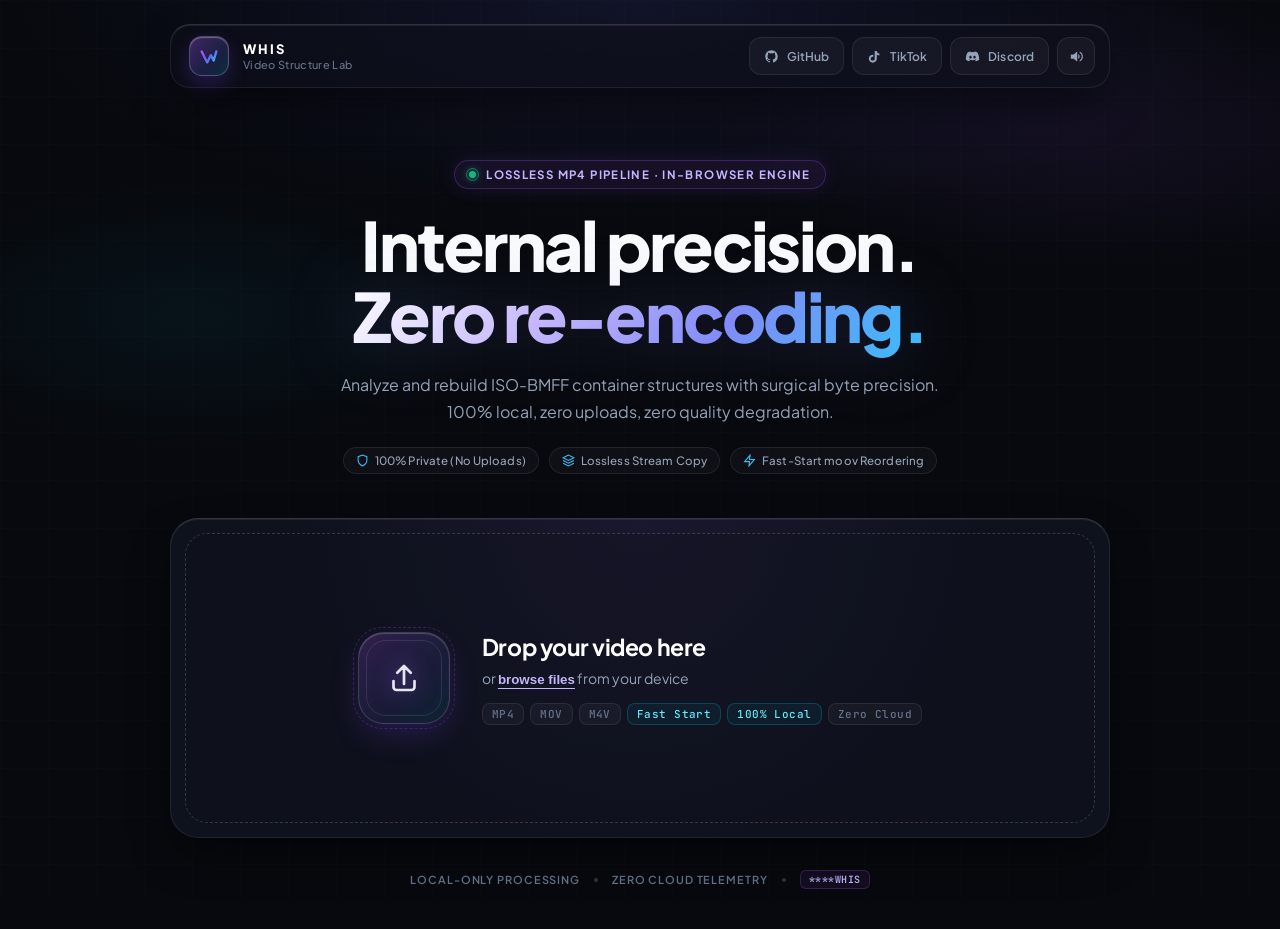
==== commit ad3803b0: "perf: eliminate heavy blur shaders, infinite aurora animations, and backdrop-filters for smooth 120f" ====
--- a/index.html
+++ b/index.html
@@ -14,9 +14,6 @@
   </head>
   <body>
     <div class="bg-grid" aria-hidden="true"></div>
-    <div class="aurora aurora-one" aria-hidden="true"></div>
-    <div class="aurora aurora-two" aria-hidden="true"></div>
-    <div class="aurora aurora-three" aria-hidden="true"></div>
 
     <main class="shell">
       <header class="topbar glass">
--- a/styles.css
+++ b/styles.css
@@ -1,13 +1,13 @@
 :root {
-  --bg-base: #06070a;
-  --bg-surface: rgba(14, 17, 27, 0.65);
-  --bg-surface-elevated: rgba(22, 27, 44, 0.75);
+  --bg-base: #07090e;
+  --bg-surface: #0e121d;
+  --bg-surface-elevated: #151a2a;
   --ink: #f8fafc;
   --ink-secondary: #94a3b8;
   --ink-muted: #64748b;
   --border-subtle: rgba(255, 255, 255, 0.08);
   --border-glow: rgba(168, 85, 247, 0.35);
-  --border-highlight: rgba(255, 255, 255, 0.18);
+  --border-highlight: rgba(255, 255, 255, 0.15);
   
   --primary: #8b5cf6;
   --primary-bright: #a855f7;
@@ -18,7 +18,7 @@
   --emerald: #10b981;
   --emerald-glow: rgba(16, 185, 129, 0.3);
   --danger: #f43f5e;
-  --danger-bg: rgba(244, 63, 94, 0.1);
+  --danger-bg: rgba(244, 63, 94, 0.12);
   --danger-border: rgba(244, 63, 94, 0.25);
   
   --font-sans: 'Plus Jakarta Sans', -apple-system, BlinkMacSystemFont, "Segoe UI", Roboto, sans-serif;
@@ -45,93 +45,40 @@
   min-height: 100vh;
   position: relative;
   overflow-x: hidden;
-  background:
-    radial-gradient(ellipse 80% 50% at 50% -10%, rgba(99, 102, 241, 0.18), transparent 70%),
-    radial-gradient(ellipse 60% 40% at 85% 60%, rgba(168, 85, 247, 0.12), transparent 60%),
-    radial-gradient(ellipse 50% 50% at 15% 75%, rgba(6, 182, 212, 0.1), transparent 60%),
-    linear-gradient(180deg, #07090e 0%, #050608 50%, #07090e 100%);
+  background-color: #07090e;
+  background-image:
+    radial-gradient(ellipse 70% 35% at 50% 0%, rgba(99, 102, 241, 0.12), transparent 70%),
+    radial-gradient(ellipse 50% 25% at 85% 15%, rgba(168, 85, 247, 0.08), transparent 60%),
+    radial-gradient(ellipse 40% 25% at 15% 35%, rgba(6, 182, 212, 0.06), transparent 60%);
+  background-repeat: no-repeat;
+  background-attachment: fixed;
   -webkit-font-smoothing: antialiased;
   -moz-osx-font-smoothing: grayscale;
 }
 
-/* High-tech ambient background grid */
+/* High-tech ambient background grid - Ultra lightweight */
 .bg-grid {
   position: fixed;
   inset: 0;
   pointer-events: none;
   z-index: 0;
   background-image: 
-    linear-gradient(to right, rgba(255, 255, 255, 0.022) 1px, transparent 1px),
-    linear-gradient(to bottom, rgba(255, 255, 255, 0.022) 1px, transparent 1px);
+    linear-gradient(to right, rgba(255, 255, 255, 0.018) 1px, transparent 1px),
+    linear-gradient(to bottom, rgba(255, 255, 255, 0.018) 1px, transparent 1px);
   background-size: 48px 48px;
-  mask-image: radial-gradient(ellipse 80% 60% at 50% 40%, black 30%, transparent 85%);
-  -webkit-mask-image: radial-gradient(ellipse 80% 60% at 50% 40%, black 30%, transparent 85%);
-}
-
-/* Dynamic Aurora Glow Spheres */
-.aurora {
-  position: fixed;
-  z-index: 0;
-  border-radius: 50%;
-  filter: blur(110px);
-  opacity: 0.22;
-  pointer-events: none;
-  mix-blend-mode: screen;
-  will-change: transform;
-}
-
-.aurora-one {
-  top: -5%;
-  left: 20%;
-  width: 45rem;
-  height: 35rem;
-  background: radial-gradient(circle, #7c3aed 0%, #4338ca 60%, transparent 80%);
-  animation: driftOne 22s var(--ease) infinite alternate;
-}
-
-.aurora-two {
-  top: 35%;
-  right: -10rem;
-  width: 38rem;
-  height: 38rem;
-  background: radial-gradient(circle, #06b6d4 0%, #3b82f6 50%, transparent 75%);
-  animation: driftTwo 18s var(--ease) infinite alternate-reverse;
-}
-
-.aurora-three {
-  bottom: -5%;
-  left: -10rem;
-  width: 40rem;
-  height: 35rem;
-  background: radial-gradient(circle, #c084fc 0%, #6366f1 50%, transparent 75%);
-  animation: driftOne 26s var(--ease) infinite alternate;
-}
-
-@keyframes driftOne {
-  0% { transform: translate(0, 0) scale(1); }
-  50% { transform: translate(4rem, 3rem) scale(1.08); }
-  100% { transform: translate(-3rem, 5rem) scale(0.95); }
-}
-
-@keyframes driftTwo {
-  0% { transform: translate(0, 0) scale(1); }
-  50% { transform: translate(-5rem, -2rem) scale(1.1); }
-  100% { transform: translate(2rem, 4rem) scale(0.92); }
-}
-
-/* Glass Surface Styling */
+  opacity: 0.6;
+}
+
+/* Glass Surface Styling - Hardware-accelerated without heavy backdrop blur */
 .glass {
   background: var(--bg-surface);
   border: 1px solid var(--border-subtle);
   border-top-color: var(--border-highlight);
   border-radius: 24px;
   box-shadow: 
-    0 30px 70px -15px rgba(0, 0, 0, 0.65),
-    0 0 1px 1px rgba(255, 255, 255, 0.05),
-    inset 0 1px 0 rgba(255, 255, 255, 0.12);
-  backdrop-filter: blur(24px) saturate(160%);
-  -webkit-backdrop-filter: blur(24px) saturate(160%);
-  transition: border-color 0.3s var(--ease), box-shadow 0.3s var(--ease);
+    0 20px 45px -10px rgba(0, 0, 0, 0.6),
+    inset 0 1px 0 rgba(255, 255, 255, 0.08);
+  transition: border-color 0.25s ease, box-shadow 0.25s ease;
 }
 
 .shell {
@@ -659,30 +606,12 @@
   width: 0;
   border-radius: inherit;
   background: linear-gradient(90deg, #8b5cf6 0%, #6366f1 45%, #06b6d4 100%);
-  background-size: 200% 100%;
-  animation: progressGlowShift 3s ease infinite;
-  box-shadow: 0 0 14px rgba(139, 92, 246, 0.6);
-  transition: width 0.45s var(--ease);
-}
-
-@keyframes progressGlowShift {
-  0% { background-position: 0% 50%; }
-  50% { background-position: 100% 50%; }
-  100% { background-position: 0% 50%; }
+  box-shadow: 0 0 10px rgba(139, 92, 246, 0.4);
+  transition: width 0.35s ease;
 }
 
 .progress-track b {
-  position: absolute;
-  top: -8px;
-  left: 0;
-  width: 60px;
-  height: 24px;
-  opacity: 0.7;
-  background: radial-gradient(circle, #a855f7 0%, transparent 70%);
-  filter: blur(8px);
-  transform: translateX(-50%);
-  transition: left 0.45s var(--ease);
-  pointer-events: none;
+  display: none;
 }
 
 #statusDetail {
@@ -752,7 +681,6 @@
   border: 1px solid var(--danger-border);
   border-radius: 16px;
   background: var(--danger-bg);
-  backdrop-filter: blur(16px);
   animation: reveal 0.3s var(--ease);
 }
 
@@ -1044,7 +972,6 @@
   font-weight: 500;
   color: var(--ink-secondary);
   letter-spacing: 0.01em;
-  backdrop-filter: blur(10px);
   transition: all 0.25s var(--ease);
 }
 
@@ -1225,15 +1152,13 @@
   padding: 12px 18px;
   border-radius: 14px;
   border: 1px solid rgba(168, 85, 247, 0.35);
-  background: rgba(15, 19, 32, 0.92);
+  background: #0e121e;
   color: #ffffff;
   font-size: 13px;
   font-weight: 500;
   box-shadow: 
     0 16px 36px rgba(0, 0, 0, 0.5),
-    0 0 24px rgba(139, 92, 246, 0.3);
-  backdrop-filter: blur(16px);
-  -webkit-backdrop-filter: blur(16px);
+    0 0 20px rgba(139, 92, 246, 0.2);
   animation: toastIn 0.3s var(--ease);
   transition: opacity 0.3s var(--ease), transform 0.3s var(--ease);
 }
@@ -1252,28 +1177,96 @@
 /* Mobile & Tablet Responsiveness */
 @media (max-width: 768px) {
   .shell {
-    width: calc(100% - 24px);
-    padding-top: 14px;
+    width: calc(100% - 20px);
+    padding-top: 12px;
+  }
+
+  .topbar {
+    padding: 8px 12px;
+    border-radius: 16px;
+    min-height: 56px;
+  }
+
+  .brand {
+    gap: 10px;
+  }
+
+  .brand-mark {
+    width: 34px;
+    height: 34px;
+    border-radius: 10px;
+  }
+
+  .brand-mark svg {
+    width: 18px;
+    height: 18px;
+  }
+
+  .brand-text p {
+    font-size: 12px;
+  }
+
+  .brand-text span {
+    font-size: 10px;
+  }
+
+  .top-actions {
+    gap: 6px;
+  }
+
+  .social-button span {
+    display: none;
+  }
+
+  .social-button {
+    width: 34px;
+    height: 34px;
+    padding: 0;
+    justify-content: center;
+    border-radius: 10px;
+  }
+
+  .icon-button {
+    width: 34px;
+    height: 34px;
+    border-radius: 10px;
   }
 
   .hero {
-    padding: 52px 10px 32px;
+    padding: 40px 8px 24px;
   }
 
   .hero h1 {
-    font-size: 38px;
+    font-size: 32px;
+    line-height: 1.15;
   }
 
   .lede {
-    font-size: 14.5px;
+    font-size: 13.5px;
+    line-height: 1.5;
+    padding: 0 4px;
+  }
+
+  .hero-tags {
+    gap: 6px;
+    margin-top: 16px;
+  }
+
+  .hero-tag {
+    font-size: 11px;
+    padding: 4px 10px;
   }
 
   .dropzone {
     flex-direction: column;
-    min-height: 310px;
-    gap: 22px;
-    padding: 36px 20px;
+    min-height: 270px;
+    gap: 18px;
+    padding: 30px 16px;
     text-align: center;
+  }
+
+  .drop-copy h2 {
+    font-size: 19px;
   }
 
   .drop-badges {
@@ -1282,10 +1275,26 @@
 
   .result-grid {
     grid-template-columns: repeat(2, 1fr);
+    gap: 8px;
   }
 
   .processor {
     padding: 16px 12px;
+  }
+
+  .pipeline-visualizer {
+    grid-template-columns: 1fr;
+    gap: 8px;
+    padding: 14px 12px;
+  }
+
+  .pipeline-arrow {
+    transform: rotate(90deg);
+    margin: -2px 0;
+  }
+
+  .video-wrap video {
+    max-height: 230px;
   }
 
   .actions {
@@ -1302,14 +1311,30 @@
     grid-template-columns: 1fr;
   }
 
-  .social-button span {
-    display: none;
-  }
-
-  .social-button {
-    width: 38px;
-    padding: 0;
+  .toast {
+    left: 16px;
+    right: 16px;
+    bottom: 16px;
     justify-content: center;
+    text-align: center;
+  }
+}
+
+@media (max-width: 480px) {
+  .hero h1 {
+    font-size: 27px;
+  }
+
+  .result-grid {
+    grid-template-columns: 1fr;
+  }
+
+  .file-row {
+    flex-wrap: wrap;
+  }
+
+  .text-button {
+    margin-left: auto;
   }
 }
 
